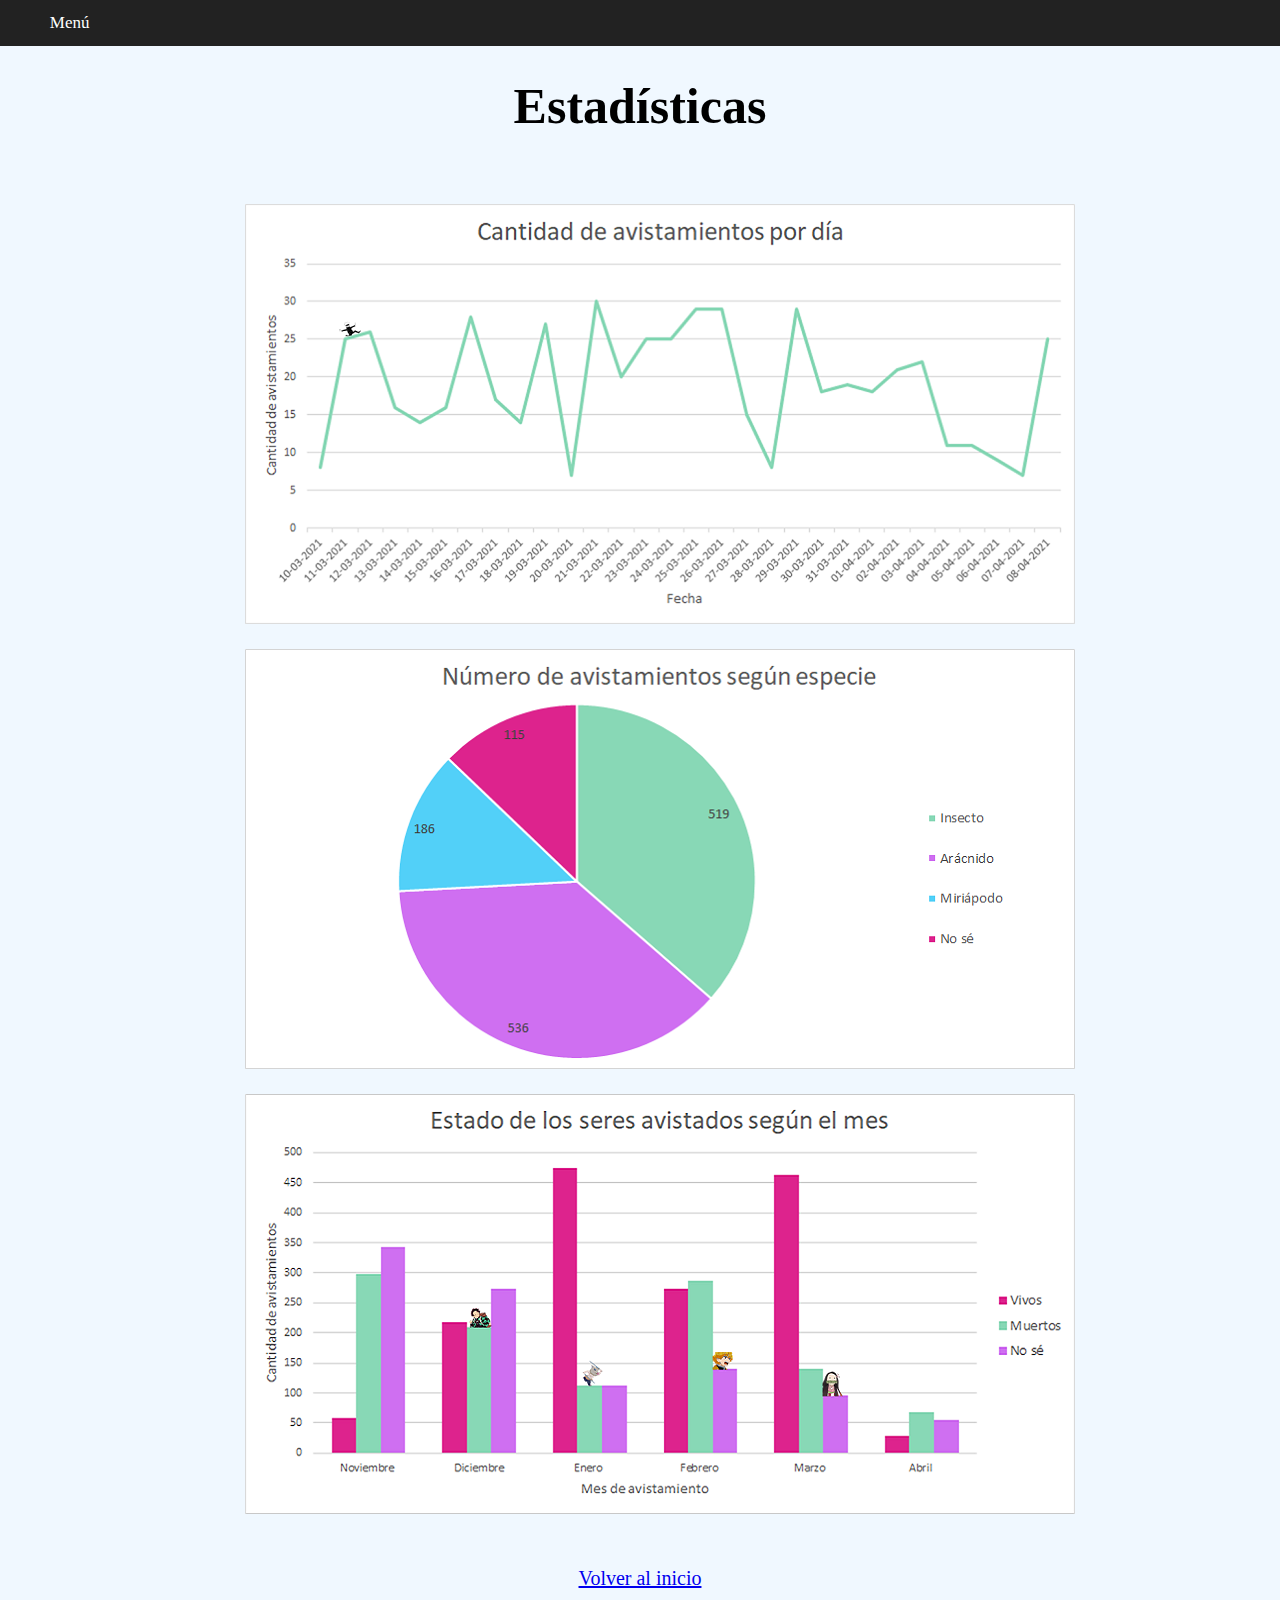
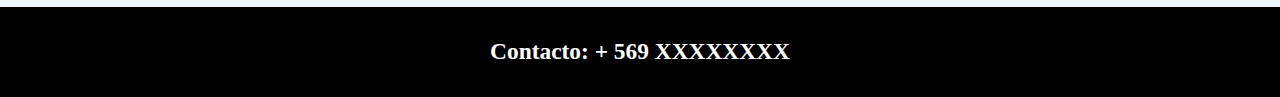
==== Estadísticas.html @ a5bdcb2f "Avances Tarea 2" ====
<!DOCTYPE html>
<html lang="en">
<head>
    <meta charset="UTF-8">
    <meta name="viewport" content="width=device-width, initial-scale=1">
    <title>Registro de especies</title>
    <link href="static/styles/style.css" rel="stylesheet">

</head>
<body>
    <header class="header">
        <div class="container menu-principal">
            <span class="menu-icon">Menú</span>
            <nav class="navigation">
               <ul>
                   <li><a href="FormularioAvistamiento.html">Informar avistamiento</a> </li>
                    <li><a href="cgi-bin/listado_avistamientos.py?pag=1">Ver listado de avistamientos</a> </li>
                    <li><a href="Estadísticas.html">Estadísticas</a> </li>
               </ul>
            </nav>
        </div>
    </header>

    <main class="main">
        <div class="container no-inicio">
            <H1>Estadísticas</H1>
        </div>
    </main>

    <div class="container">
        <ul>
            <li><img src="static/img/Esta1.png" alt="Gráfico que muestra la cantidad de avistamientos por día"></li>
            <li><img src="static/img/Esta2.png" alt="Gráfico que muestra el numero de avistamientos registrados según especie"></li>
            <li><img src="static/img/Esta3.png" alt="Gráfico que muestra el estado de los seres vivos registrados en los distintos meses"></li>
        </ul>
    </div>

    <div class="volver_inicio">
        <ul><li><a class="volver_inicio" href="cgi-bin/index.py">Volver al inicio</a></li></ul>
    </div>



    <footer class="footer">
        <div class="container">
            <h3>Contacto: + 569 XXXXXXXX</h3>
        </div>

    </footer>

    <script src="https://code.jquery.com/jquery-3.6.0.min.js"></script>
    <script src="static/scripts/scripts.js"></script>


</body>
</html>
---- static/styles/style.css ----
html{
    min-height: 100%;
    position: relative;
}
/* - - - - - - - - - - - - - BODY - - - - - - - - - - - - -  */
body{
    width:100%;
    background: aliceblue;
    font-family: "Lucida Grande", serif ;
    color: black;
    font-size: 20px;
    margin:0;
}
/* - - - - - - - - - - - - - DIV - - - - - - - - - - - - -  */
div{
    text-align: center;
    width: 100%;
}
/* - - - - - - - - - - - - - H1 - - - - - - - - - - - - -  */
h1{
    padding-top: 10px;
    font-size: 50px;
}
/* - - - - - - - - - - - - - P - - - - - - - - - - - - -  */
p{
    text-align: left;
    font-size: 20px;
}

/* - - - - - - - - - - - - - TABLE - - - - - - - - - - - - -  */
table{
    width:100%;
    border-collapse: collapse;
    border: darkslategray 1px solid;
}
    caption{
        font-size: 30px;
        padding-top: 10px;
        padding-bottom: 5px;
        background-color: #10AA86 ;
        color: white;
    }
    th{
        background-color: darkslategrey;
        color: white;
    }
    td,th{
        padding: 10px 15px ;
        text-align: center;
        border: darkslategray 1px solid;
    }

/* - - - - - - - - - - - - - CONTAINER - - - - - - - - - - - - -  */
.container{
    width: 95%;
    margin: 0 auto;
    padding: 3px;
    
}
    .no-inicio{
        text-align: center;
    }

/* - - - - - - - - - - - - - HEADER - - - - - - - - - - - - -  */
.header{
    background: #222222;
    padding: 3px;
    color: white;

    position: fixed;
    left:0;
    right:0;
    margin: 0;

}
    .header a {
        text-decoration: none;
        color: white;
    }

/* - - - - - - - - - - - - - MENU-PRINCIPAL - - - - - - - - - - - - -  */
.menu-principal{
    display: flex;
    padding: 5px 15px;
}
/* - - - - - - - - - - - - - MAIN - - - - - - - - - - - - -  */
.main{
    width: 80%;
    margin-left: 10%;
    padding-top: 30px;
}
/* - - - - - - - - - - - - - MENU-ICON - - - - - - - - - - - - -  */
.menu-icon{
    display:block;

    padding: 5px 15px;
    transition: all 0.1s linear;

    cursor: pointer;
    font-size: 17px;
}
    .menu-icon:hover{
        background: #4a4a4a;
    }

/* - - - - - - - - - - - - - NAVIGATION - - - - - - - - - - - - -  */
.navigation ul{
    display: none;
    margin: 0;
    padding: 0;
    list-style: none;
}
    .navigation ul.show{
        display: block;
        margin: 0;
    }
    .navigation ul li{
        display: inline-block;
    }
    .navigation ul li a{
        display: block;
        padding: 5px 15px;
        font-size: 15px;
        transition: all 0.1s linear;
    }
        .navigation ul li a:hover{
            background: #4a4a4a;
        }
/* - - - - - - - - - - - - - FOOTER - - - - - - - - - - - - -  */
.footer{
    background: black;
    padding: 5px 0;
    text-align: center;
    color:white;
    margin-top: 2px;
}
/* - - - - - - - - - - - - - UL - - - - - - - - - - - - -  */
ul{
    list-style: none;
}
    li{
        padding: 10px 0;
        text-align: center;
    }
/* - - - - - - - - - - - - - VOLVER_INICIO - - - - - - - - - - - - -  */
.volver_inicio ul{
    margin: 0;
    padding: 0;
    list-style: none;;
}
    .volver_inicio ul li a{
        width: 200px;
        display: inline-block;
        padding: 5px 15px;
        font-size: 20px;
        transition: all 0.1s linear;
    }

        .volver_inicio ul li a:hover{
            text-decoration: none;
        }

/* - - - - - - - - - - - - - ENTRADA - - - - - - - - - - - - -  */
.entrada{
    text-align: left;
    padding: 5px 15px;
    width: 80%;
    margin-left: 10%;
}

/*- - - - - - - - - - - - - BOTONES - - - - - - - - - - - - -  */
.botones{
    text-align: center;
    margin-top: 10px;
}
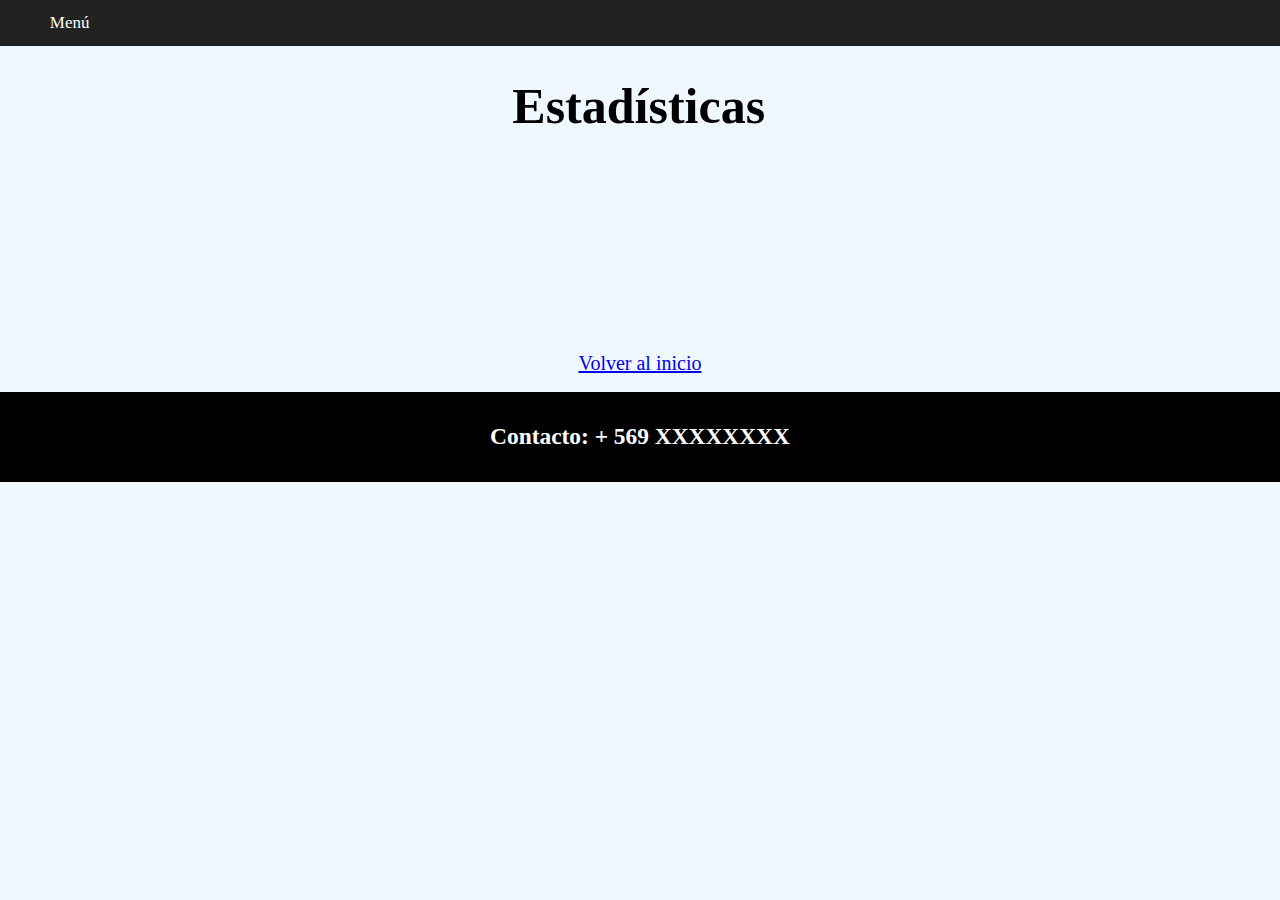
==== commit 9c085184: "Avance Tarea 3, se usa la base de datos en los gráficos y se agrega un mapa en el inicio" ====
--- a/Estadísticas.html
+++ b/Estadísticas.html
@@ -4,7 +4,19 @@
     <meta charset="UTF-8">
     <meta name="viewport" content="width=device-width, initial-scale=1">
     <title>Registro de especies</title>
+
     <link href="static/styles/style.css" rel="stylesheet">
+    <link href="static/styles/graficos.css" rel="stylesheet">
+
+
+    <script src="https://code.jquery.com/jquery-3.6.0.min.js"></script>
+    <script src="static/scripts/scripts.js"></script>
+    <script src="https://code.highcharts.com/highcharts.js"></script>
+    <script src="https://code.highcharts.com/modules/series-label.js"></script>
+    <script src="https://code.highcharts.com/modules/exporting.js"></script>
+    <script src="https://code.highcharts.com/modules/export-data.js"></script>
+    <script src="https://code.highcharts.com/modules/accessibility.js"></script>
+    <script src="static/scripts/graficos.js"></script>
 
 </head>
 <body>
@@ -29,9 +41,21 @@
 
     <div class="container">
         <ul>
-            <li><img src="static/img/Esta1.png" alt="Gráfico que muestra la cantidad de avistamientos por día"></li>
-            <li><img src="static/img/Esta2.png" alt="Gráfico que muestra el numero de avistamientos registrados según especie"></li>
-            <li><img src="static/img/Esta3.png" alt="Gráfico que muestra el estado de los seres vivos registrados en los distintos meses"></li>
+            <li><figure class="highcharts-figure">
+                <div id="container-1"></div>
+                <p class="highcharts-description">
+                </p>
+            </figure></li>
+            <li><figure class="highcharts-figure">
+                <div id="container-2"></div>
+                <p class="highcharts-description">
+                </p>
+            </figure></li>
+            <li><figure class="highcharts-figure">
+                <div id="container-3"></div>
+                <p class="highcharts-description">
+                </p>
+            </figure></li>
         </ul>
     </div>
 
@@ -48,8 +72,6 @@
 
     </footer>
 
-    <script src="https://code.jquery.com/jquery-3.6.0.min.js"></script>
-    <script src="static/scripts/scripts.js"></script>
 
 
 </body>
--- a/static/styles/style.css
+++ b/static/styles/style.css
@@ -32,6 +32,7 @@
     width:100%;
     border-collapse: collapse;
     border: darkslategray 1px solid;
+    padding-bottom: 20px;
 }
     caption{
         font-size: 30px;
@@ -85,8 +86,8 @@
 }
 /* - - - - - - - - - - - - - MAIN - - - - - - - - - - - - -  */
 .main{
-    width: 80%;
-    margin-left: 10%;
+    width: 95%;
+    margin-left: 2.4%;
     padding-top: 30px;
 }
 /* - - - - - - - - - - - - - MENU-ICON - - - - - - - - - - - - -  */
@@ -174,4 +175,7 @@
     margin-top: 10px;
 }
 
-
+/*- - - - - - - - - - - - - MAPA - - - - - -  - - - - - - - */
+#mapid {
+    height: 300px;
+}
--- a/static/styles/graficos.css
+++ b/static/styles/graficos.css
@@ -0,0 +1,47 @@
+.highcharts-container{
+    position:static;
+}
+
+.highcharts-figure, .highcharts-data-table table {
+    min-width: 700px;
+    max-width: 800px;
+    margin: 1em auto;
+}
+
+.highcharts-data-table table {
+	font-family: Verdana, sans-serif;
+	border-collapse: collapse;
+	border: 1px solid #EBEBEB;
+	margin: 10px auto;
+	text-align: center;
+	width: 100%;
+	max-width: 700px;
+}
+.highcharts-data-table caption {
+    padding: 1em 0;
+    font-size: 1.2em;
+    color: #555;
+}
+.highcharts-data-table th {
+	font-weight: 600;
+    padding: 0.5em;
+}
+.highcharts-data-table td, .highcharts-data-table th, .highcharts-data-table caption {
+    padding: 0.5em;
+}
+.highcharts-data-table thead tr, .highcharts-data-table tr:nth-child(even) {
+    background: #f8f8f8;
+}
+.highcharts-data-table tr:hover {
+    background: #f1f7ff;
+}
+
+input[type="number"] {
+	min-width: 50px;
+}
+
+#container {
+    height: 400px;
+}
+
+
